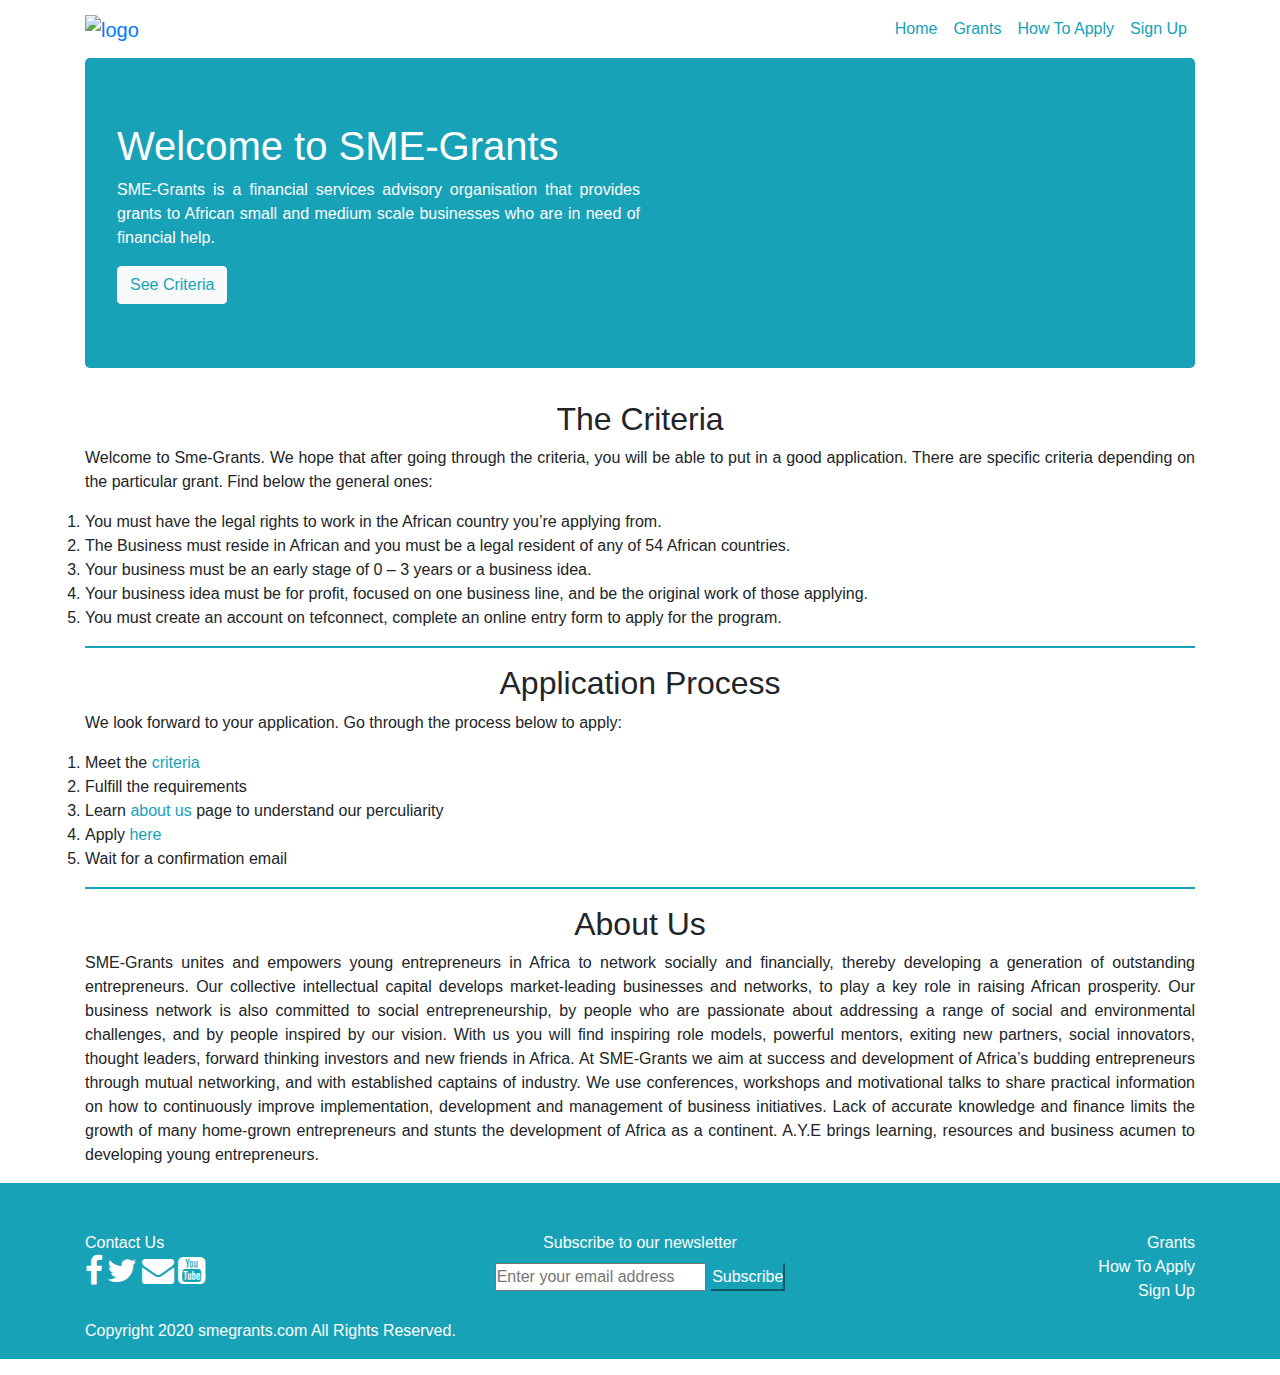
==== index.html @ ca9b4589 "Merge pull request #2 from Dufuna-CodeCamp/index" ====
<!DOCTYPE html>
<html lang="en">
    <head>
        <meta charset="UTF-8">
        <meta name="viewport" content="width=device-width, initial-scale=1.0">
        <title>Home | SME-Grants</title>
        <link rel="stylesheet" href="https://stackpath.bootstrapcdn.com/bootstrap/4.5.2/css/bootstrap.min.css">
        <script src="https://maxcdn.bootstrapcdn.com/bootstrap/3.4.1/js/bootstrap.min.js"></script>
        <link rel="stylesheet" href="https://stackpath.bootstrapcdn.com/font-awesome/4.7.0/css/font-awesome.min.css">
        <link rel="stylesheet" href="./styles.css">
        </head>
    <body>
        <!-- header begin -->
        <header>
            <nav role="navigation" class="navbar navbar-expand-lg ">
                <div class="container ml-lg-auto">
                        <a class="navbar-brand" href="#">
                            <img src="./images/money.svg" class="icon" alt="logo" style="width: 50px;">
                        </a>
                        <ul class="navbar-nav ml-lg-auto">
                            <li class="nav-item"><a href="#" class="nav-link ">Home</a></li>
                            <li class="nav-item"><a href="#" class="nav-link ">Grants</a></li>
                            <li class="nav-item"><a href="#" class="nav-link ">How To Apply</a></li>
                            <li class="nav-item"><a href="#" class="nav-link ">Sign Up</a></li>
                        </ul>
                </div>
            </nav>
        </header>
        <!-- header end (copy only the above @team) -->
        <div class="container ">
            <div class="jumbotron bg-info ">
                <h1 class="text-left">Welcome to SME-Grants</h1>
                <div class="jumbotron-text text-justify ">
                    <p>SME-Grants is a financial services advisory organisation that provides grants to African small and medium scale businesses
                    who are in need of financial help. </p>
                    <button type="button" class="btn btn-light"><a href="#requirements" class="text-info">See Criteria</a></button>
                </div>
            </div>
            <section id="requirements">
                <h2 >The Criteria</h2>
                <p> Welcome to Sme-Grants. We hope that after going through the criteria, you will be able to put in a good application. There are  specific criteria depending on the particular grant. Find below the general ones:
                <ol>
                    <li>You must have the legal rights to work in the African country you’re applying from.</li>
                    <li>The Business must reside in African and you must be a legal resident of any of 54 African countries.</li>
                    <li>Your business must be an early stage of 0 – 3 years or a business idea.</li>
                    <li>Your business idea must be for profit, focused on one business line, and be the original work of those applying.</li>
                    <li>You must create an account on tefconnect, complete an online entry form to apply for the program.</li>
                </ol>
                </p>        
            </section>
            <hr>
            <section id="body">
                <h2>Application Process</h2>
                <p>We look forward to your application. Go through the process below to apply:
                    <ol>
                        <li>Meet the <a href="#requirements" class="text-info">criteria</a> </li>
                        <li>Fulfill the requirements</li>
                        <li>Learn <a href="#aboutus" class="text-info">about us</a> page to understand our perculiarity</li>
                        <li> Apply  <a href="./grants.html" class="text-info">here</a></li>
                        <li>Wait for a confirmation email</li>
                    </ol>
                </p>
            </section>
            <hr>
            <section id="aboutus" class="text-center">
                <h2>About Us</h2>
                <P>
                    SME-Grants unites and empowers young entrepreneurs in Africa to network socially and financially, thereby developing a
                    generation of outstanding entrepreneurs. Our collective intellectual capital develops market-leading businesses and
                    networks, to play a key role in raising African prosperity.
                    Our business network is also committed to social entrepreneurship, by people who are passionate about addressing a range
                    of social and environmental challenges, and by people inspired by our vision. With us you will find inspiring role
                    models, powerful mentors, exiting new partners, social innovators, thought leaders, forward thinking investors and new
                    friends in Africa.
                    At SME-Grants we aim at success and development of Africa’s budding entrepreneurs through mutual networking, and with
                    established captains of industry. We use conferences, workshops and motivational talks to share practical information on
                    how to continuously improve implementation, development and management of business initiatives.
                    
                    Lack of accurate knowledge and finance limits the growth of many home-grown entrepreneurs and stunts the development of
                    Africa as a continent. A.Y.E brings learning, resources and business acumen to developing young entrepreneurs.
                </P>

            </section>
            
        </div>
        <div class="footer bg-info">
            <div class="container">
                <div class="row">
                    <footer class="page-footer font-small text-white pt-4 " ></footer>
                    <div class="col-md-4 pt-5 pb-30 text-white">
                        Contact Us
                        <br> 
                        <i class="fa fa-facebook fa-2x text-white"></i>
                        <i class="fa fa-twitter fa-2x text-white"></i>
                        <i class="fa fa-envelope fa-2x text-white"></i>
                        <i class="fa fa-youtube-square fa-2x text-white"></i>
                        
                    </div>
                    <div class="col-md-4 pt-md-5 pt-3 text-white text-md-center">
                        <label for="email_address">Subscribe to our newsletter </label> <br>
                        <Input type="text" name="email_address" id="email_address" placeholder="Enter your email address">
                        <button class="text- btn-info">Subscribe</button>
                    </div>
                    <div class="col-md-4 pt-md-5 pt-3 text-white text-right footer-nav">
                        <a href="../html-forms/contact-form.html" class="text-white">Grants</a> <br>
                        <a href="#" class="text-white">How To Apply</a> <br>
                        <a href="#" class="text-white">Sign Up</a>
                    </div>
                </div>
                <div class="text-center">
                    <p class="text-white py-3">
                        Copyright 2020 smegrants.com All Rights Reserved.
                    </p>
                </div>
            </div>
        </div>
    </body>
</html>
---- styles.css ----
/* Home Page */
*{
    margin: 0;
    padding: 0;
    box-sizing: border-box;
    font-family: -apple-system, BlinkMacSystemFont, 'Segoe UI', Roboto, Oxygen, Ubuntu, Cantarell, 'Open Sans', 'Helvetica Neue', sans-serif;
}
/* Nav-bar */
.nav-item a:hover {
border: solid 1px  #14A2B8;
border-radius: 5px;
background-color:  #14A2B8;
} 
.nav-link:hover {
    color: white;
}
 .nav-link{
     color: #14A2B8;
 }
/* jumbotron */
.jumbotron-text {
    max-width: 50%;
    color: white;
}
@Media (max-width:576px){
.jumbotron-text {
    max-width: 100%;
}
 }

.criteria{
    background-color: white;
    color: #14A2B8 ;
}
.text-info:hover{
    text-decoration: none;
}
/* body */
h2 {
    text-align: center;
}
p {
    text-align: justify;
}
.container h1{
    color: white;
}
hr {
border-top: 2px solid #14A2B8;
}
/* Home page ends */

/* success.html styling */
.congratulations{
    padding-top: 50px;
}

h1, h4 {
    text-align: center;
}
.icon{
    text-align: center;
}
.success{
    margin-top: 200px;
}
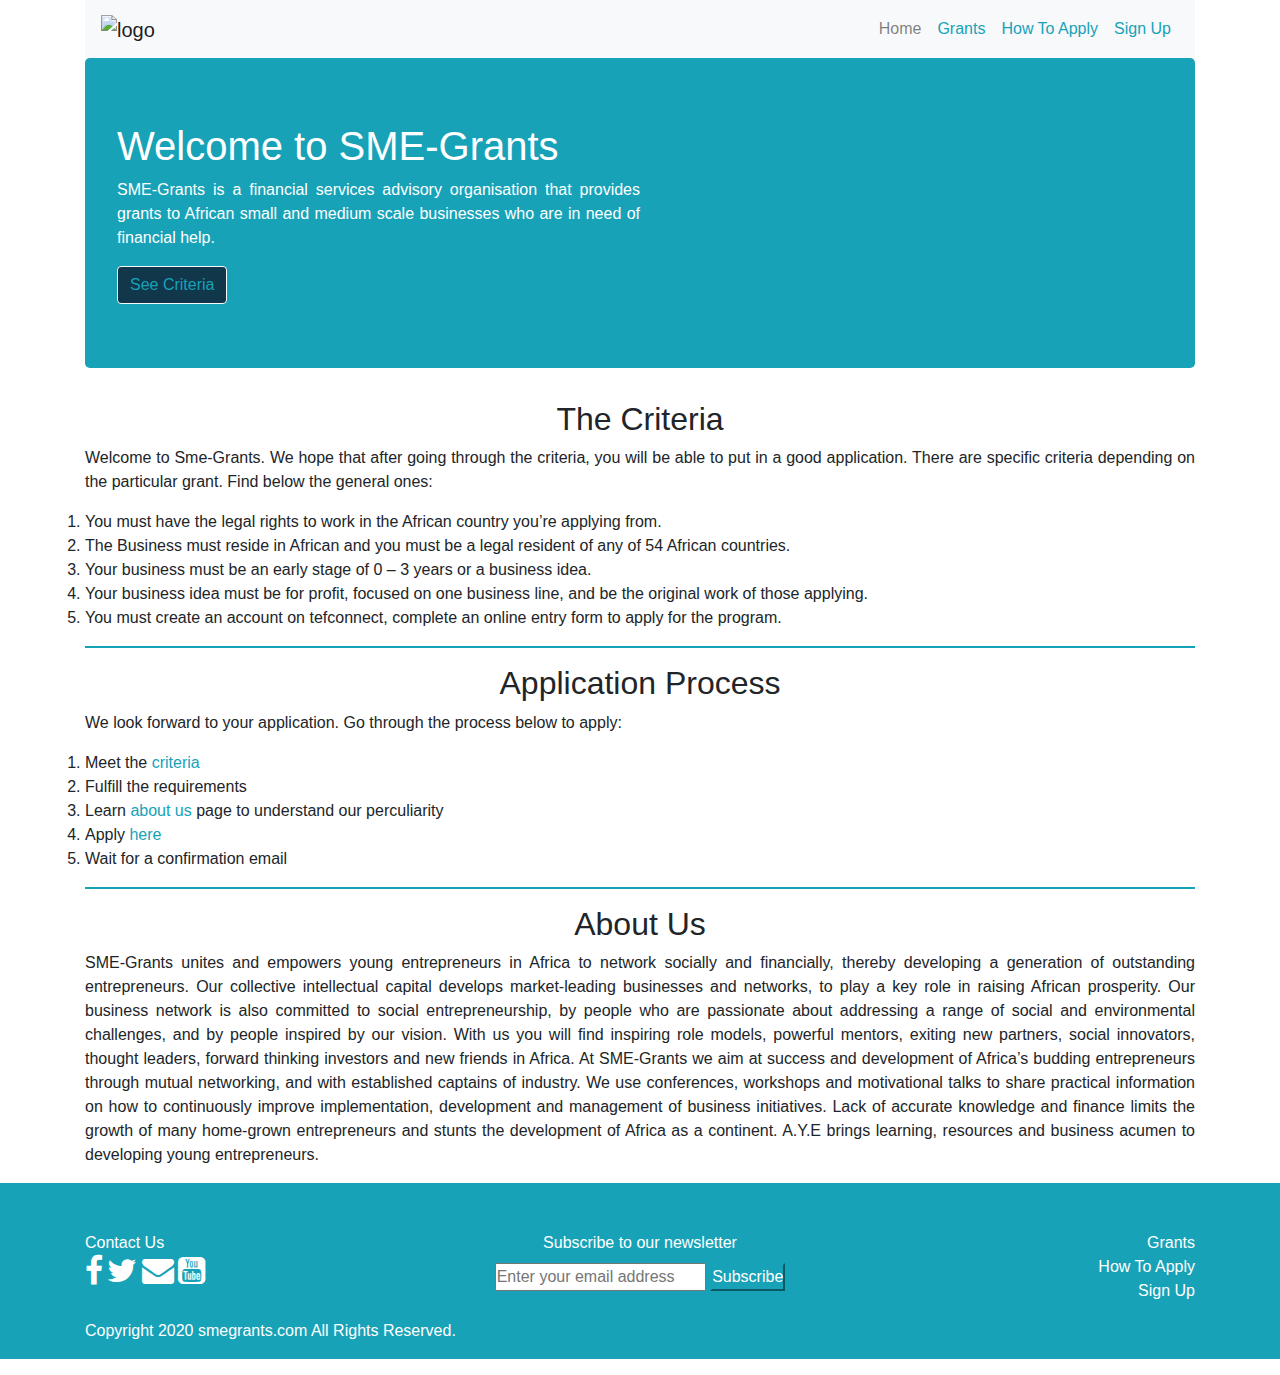
==== commit c5083ff9: "Revert "Revert "grant page and lil adjustment on the index page""" ====
--- a/index.html
+++ b/index.html
@@ -5,27 +5,36 @@
         <meta name="viewport" content="width=device-width, initial-scale=1.0">
         <title>Home | SME-Grants</title>
         <link rel="stylesheet" href="https://stackpath.bootstrapcdn.com/bootstrap/4.5.2/css/bootstrap.min.css">
-        <script src="https://maxcdn.bootstrapcdn.com/bootstrap/3.4.1/js/bootstrap.min.js"></script>
+     
         <link rel="stylesheet" href="https://stackpath.bootstrapcdn.com/font-awesome/4.7.0/css/font-awesome.min.css">
         <link rel="stylesheet" href="./styles.css">
         </head>
     <body>
         <!-- header begin -->
-        <header>
-            <nav role="navigation" class="navbar navbar-expand-lg ">
-                <div class="container ml-lg-auto">
-                        <a class="navbar-brand" href="#">
-                            <img src="./images/money.svg" class="icon" alt="logo" style="width: 50px;">
-                        </a>
-                        <ul class="navbar-nav ml-lg-auto">
-                            <li class="nav-item"><a href="#" class="nav-link ">Home</a></li>
-                            <li class="nav-item"><a href="#" class="nav-link ">Grants</a></li>
-                            <li class="nav-item"><a href="#" class="nav-link ">How To Apply</a></li>
-                            <li class="nav-item"><a href="#" class="nav-link ">Sign Up</a></li>
+        <div class="container">
+            <header>
+                <nav class="navbar navbar-expand-lg navbar-light bg-light">
+                    <a class="navbar-brand" href="./index.html">
+                        <img src="./images/money.svg" class="icon" alt="logo" style="width: 50px;">
+                    </a>
+                    <button class="navbar-toggler" data-target="#my-nav" data-toggle="collapse" aria-controls="my-nav"
+                        aria-expanded="false" aria-label="Toggle navigation">
+                        <span class="navbar-toggler-icon"></span>
+                    </button>
+                    <div id="my-nav" class="collapse navbar-collapse">
+                        <ul class="navbar-nav ml-auto">
+                            <li class="nav-item"><a href="./index.html" class="nav-link ">Home</a></li>
+                            <li class="nav-item active"><a href="./grant.html" class="nav-link text-info">Grants</a>
+                            </li>
+                            <li class="nav-item"><a href="#" class="nav-link text-info">How To Apply</a></li>
+                            <li class="nav-item"><a href="#" class="nav-link text-info">Sign Up</a></li>
                         </ul>
-                </div>
-            </nav>
-        </header>
+                    </div>
+                </nav>
+
+            </header>
+        </div>
+
         <!-- header end (copy only the above @team) -->
         <div class="container ">
             <div class="jumbotron bg-info ">
@@ -114,5 +123,6 @@
                 </div>
             </div>
         </div>
+        <script src="https://maxcdn.bootstrapcdn.com/bootstrap/3.4.1/js/bootstrap.min.js"></script>
     </body>
 </html>--- a/styles.css
+++ b/styles.css
@@ -1,68 +1,180 @@
 /* Home Page */
-*{
+* {
     margin: 0;
     padding: 0;
     box-sizing: border-box;
     font-family: -apple-system, BlinkMacSystemFont, 'Segoe UI', Roboto, Oxygen, Ubuntu, Cantarell, 'Open Sans', 'Helvetica Neue', sans-serif;
 }
+
 /* Nav-bar */
 .nav-item a:hover {
-border: solid 1px  #14A2B8;
-border-radius: 5px;
-background-color:  #14A2B8;
-} 
+    border: solid 1px #14A2B8;
+    border-radius: 5px;
+    background-color: #14A2B8;
+}
+
 .nav-link:hover {
     color: white;
 }
- .nav-link{
-     color: #14A2B8;
- }
+
+.nav-link {
+    color: #14A2B8;
+}
+.purple {
+    color: #10374A;
+}
+/* .navbar-toggler {
+    color: #10374A;
+} */
 /* jumbotron */
 .jumbotron-text {
     max-width: 50%;
     color: white;
 }
-@Media (max-width:576px){
-.jumbotron-text {
-    max-width: 100%;
+
+@Media (max-width:576px) {
+    .jumbotron-text {
+        max-width: 100%;
+    }
 }
- }
 
-.criteria{
+.criteria {
     background-color: white;
-    color: #14A2B8 ;
+    color: #14A2B8;
 }
-.text-info:hover{
+
+.text-info:hover {
     text-decoration: none;
 }
+
 /* body */
 h2 {
     text-align: center;
 }
+
 p {
     text-align: justify;
 }
-.container h1{
+
+.container h1 {
     color: white;
 }
+
 hr {
-border-top: 2px solid #14A2B8;
+    border-top: 2px solid #14A2B8;
 }
+
 /* Home page ends */
 
 /* success.html styling */
-.congratulations{
+.congratulations {
     padding-top: 50px;
 }
 
-h1, h4 {
+h1,
+h4 {
     text-align: center;
 }
-.icon{
+
+.icon {
     text-align: center;
 }
-.success{
+
+.success {
     margin-top: 200px;
 }
 
+/*******************************************
+Forms Page CSS Begins
+******************************************/
+#heading {
+    text-align: center;
+}
 
+.control {
+    width: 80%;
+    height: 30px;
+    border-top-style: hidden;
+    border-right-style: hidden;
+    border-left-style: hidden;
+    border-bottom-style: groove;
+}
+
+#stepOne,
+#stepTwo,
+#stepThree {
+    width: 100%;
+    display: flex;
+}
+
+#stepTwo,
+#stepThree {
+    display: none;
+}
+
+.leftDiv,
+.rightDiv {
+    float: left;
+    width: 50%;
+    margin: 20px;
+    align-items: center;
+}
+
+.leftDiv {
+    text-align: left;
+}
+
+.fieldset {
+    line-height: 50px;
+    width: 100%;
+    border-radius: 15px;
+}
+
+textarea {
+    width: 80%;
+    height: 100px;
+}
+
+.leftDiv h3 {
+    text-align: center;
+}
+
+/*******************************************
+Forms Page CSS Ends
+******************************************/
+/* Grant Session */
+
+.jumbotron-horn {
+
+    color: #ffffff;
+}
+
+.btn {
+    background-color: #10374A;
+    ;
+    color: #ffffff;
+}
+
+.container-title {
+    margin: 40px;
+    font-weight: 600;
+    color: #10374A;
+}
+
+.btn:hover {
+    color: grey;
+}
+
+.bg-purple {
+    background-color: #14A2B8 !important;
+    color: #FFF;
+}
+
+.bg-red {
+    background-color: #ff2d55 !important;
+    color: #FFF;
+}
+
+.card-title {
+    font-weight: 600;
+}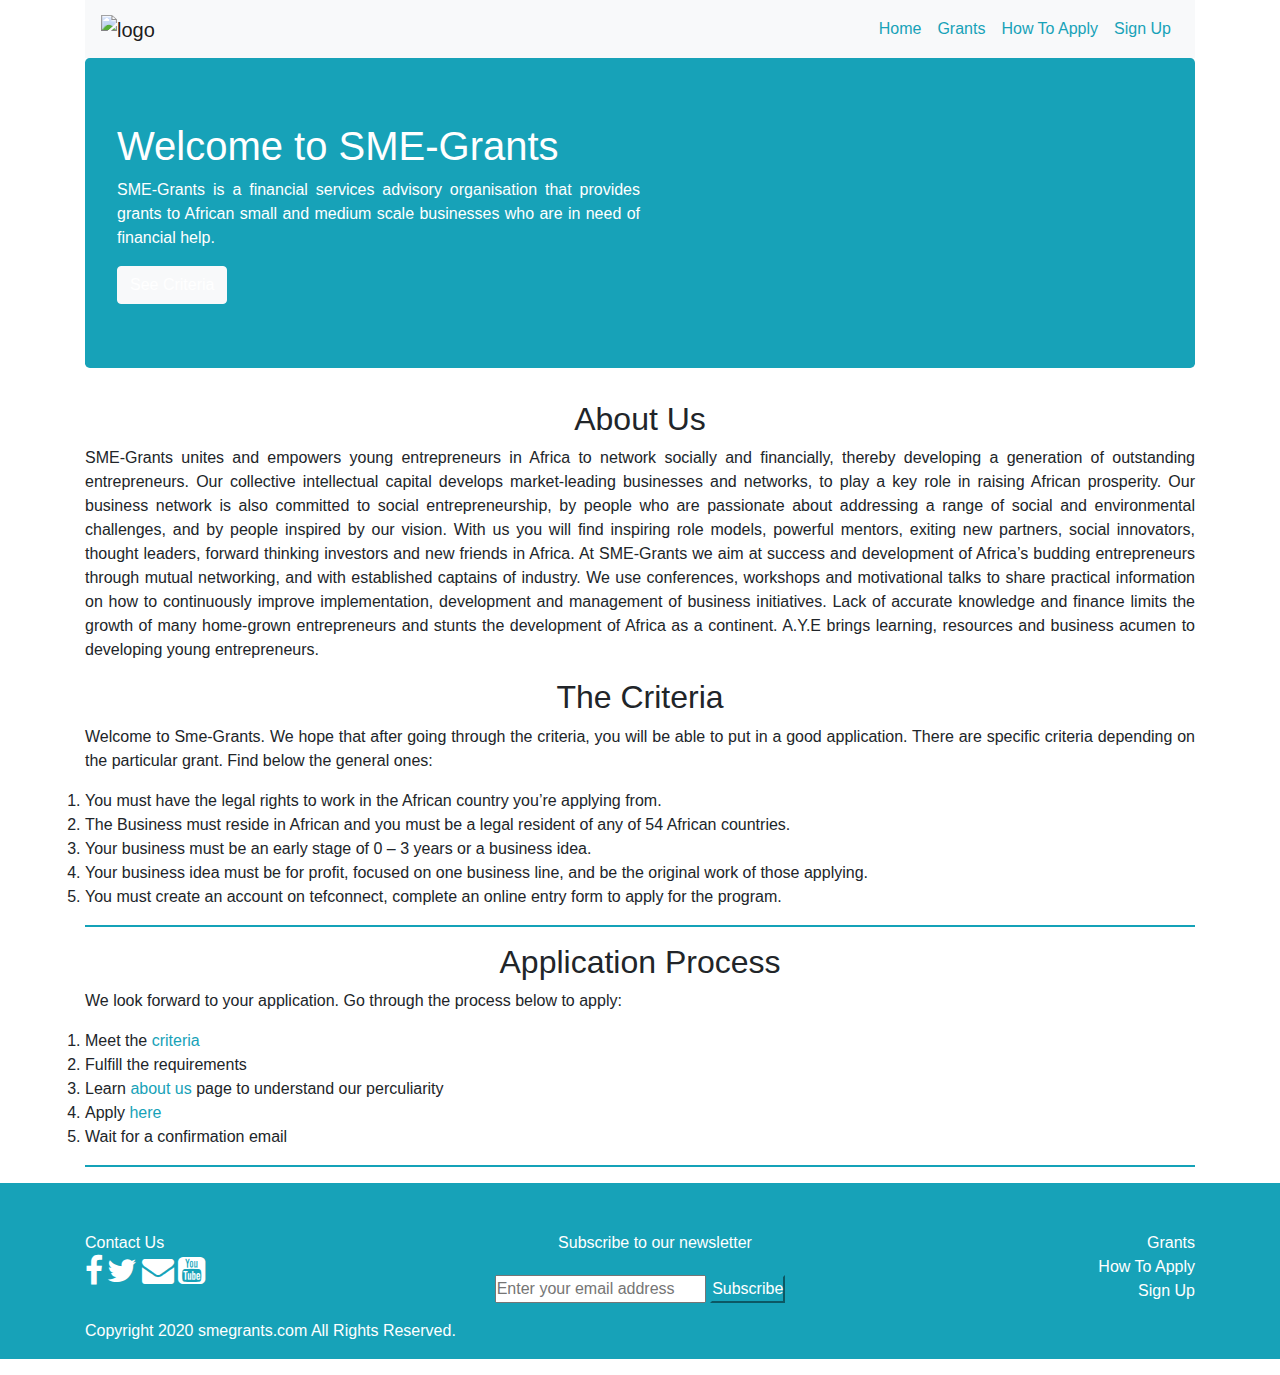
==== commit a028aef4: "Merge branch 'main' into branch" ====
--- a/index.html
+++ b/index.html
@@ -15,36 +15,58 @@
             <header>
                 <nav class="navbar navbar-expand-lg navbar-light bg-light">
                     <a class="navbar-brand" href="./index.html">
-                        <img src="./images/money.svg" class="icon" alt="logo" style="width: 50px;">
+                    <img src="./images/money.svg" class="icon" alt="logo" style="width: 50px;">
                     </a>
                     <button class="navbar-toggler" data-target="#my-nav" data-toggle="collapse" aria-controls="my-nav"
-                        aria-expanded="false" aria-label="Toggle navigation">
-                        <span class="navbar-toggler-icon"></span>
+                    aria-expanded="false" aria-label="Toggle navigation">
+                    <span class="navbar-toggler-icon"></span>
                     </button>
                     <div id="my-nav" class="collapse navbar-collapse">
                         <ul class="navbar-nav ml-auto">
-                            <li class="nav-item"><a href="./index.html" class="nav-link ">Home</a></li>
-                            <li class="nav-item active"><a href="./grant.html" class="nav-link text-info">Grants</a>
-                            </li>
+                            <li class="nav-item"><a href="./index.html" class="nav-link text-info">Home</a></li>
+                            <li class="nav-item active"><a href="./grant.html" class="nav-link text-info">Grants</a></li>
                             <li class="nav-item"><a href="#" class="nav-link text-info">How To Apply</a></li>
                             <li class="nav-item"><a href="#" class="nav-link text-info">Sign Up</a></li>
                         </ul>
                     </div>
                 </nav>
-
             </header>
         </div>
-
-        <!-- header end (copy only the above @team) -->
+<!-- header end (copy only the above @team) -->
         <div class="container ">
             <div class="jumbotron bg-info ">
                 <h1 class="text-left">Welcome to SME-Grants</h1>
                 <div class="jumbotron-text text-justify ">
                     <p>SME-Grants is a financial services advisory organisation that provides grants to African small and medium scale businesses
                     who are in need of financial help. </p>
-                    <button type="button" class="btn btn-light"><a href="#requirements" class="text-info">See Criteria</a></button>
+                    <button type="button" class="btn btn-light"><a href="#requirements" class="text-white">See Criteria</a></button>
                 </div>
             </div>
+            <section id="aboutus" class="text-center">
+                <h2>About Us</h2>
+                <P>
+                    SME-Grants unites and empowers young entrepreneurs in Africa to network socially and financially, thereby
+                    developing a
+                    generation of outstanding entrepreneurs. Our collective intellectual capital develops market-leading businesses
+                    and
+                    networks, to play a key role in raising African prosperity.
+                    Our business network is also committed to social entrepreneurship, by people who are passionate about addressing
+                    a range
+                    of social and environmental challenges, and by people inspired by our vision. With us you will find inspiring
+                    role
+                    models, powerful mentors, exiting new partners, social innovators, thought leaders, forward thinking investors
+                    and new
+                    friends in Africa.
+                    At SME-Grants we aim at success and development of Africa’s budding entrepreneurs through mutual networking, and
+                    with
+                    established captains of industry. We use conferences, workshops and motivational talks to share practical
+                    information on
+                    how to continuously improve implementation, development and management of business initiatives.
+                    Lack of accurate knowledge and finance limits the growth of many home-grown entrepreneurs and stunts the
+                    development of
+                    Africa as a continent. A.Y.E brings learning, resources and business acumen to developing young entrepreneurs.
+                </P>
+            </section>
             <section id="requirements">
                 <h2 >The Criteria</h2>
                 <p> Welcome to Sme-Grants. We hope that after going through the criteria, you will be able to put in a good application. There are  specific criteria depending on the particular grant. Find below the general ones:
@@ -71,25 +93,6 @@
                 </p>
             </section>
             <hr>
-            <section id="aboutus" class="text-center">
-                <h2>About Us</h2>
-                <P>
-                    SME-Grants unites and empowers young entrepreneurs in Africa to network socially and financially, thereby developing a
-                    generation of outstanding entrepreneurs. Our collective intellectual capital develops market-leading businesses and
-                    networks, to play a key role in raising African prosperity.
-                    Our business network is also committed to social entrepreneurship, by people who are passionate about addressing a range
-                    of social and environmental challenges, and by people inspired by our vision. With us you will find inspiring role
-                    models, powerful mentors, exiting new partners, social innovators, thought leaders, forward thinking investors and new
-                    friends in Africa.
-                    At SME-Grants we aim at success and development of Africa’s budding entrepreneurs through mutual networking, and with
-                    established captains of industry. We use conferences, workshops and motivational talks to share practical information on
-                    how to continuously improve implementation, development and management of business initiatives.
-                    
-                    Lack of accurate knowledge and finance limits the growth of many home-grown entrepreneurs and stunts the development of
-                    Africa as a continent. A.Y.E brings learning, resources and business acumen to developing young entrepreneurs.
-                </P>
-
-            </section>
             
         </div>
         <div class="footer bg-info">
@@ -123,6 +126,7 @@
                 </div>
             </div>
         </div>
-        <script src="https://maxcdn.bootstrapcdn.com/bootstrap/3.4.1/js/bootstrap.min.js"></script>
+        <script src="https://cdnjs.cloudflare.com/ajax/libs/popper.js/1.16.1/umd/popper.min.js"></script>
+        <script src="https://cdnjs.cloudflare.com/ajax/libs/twitter-bootstrap/5.0.0-alpha1/js/bootstrap.min.js"></script>
     </body>
 </html>--- a/styles.css
+++ b/styles.css
@@ -8,24 +8,19 @@
 
 /* Nav-bar */
 .nav-item a:hover {
-    border: solid 1px #14A2B8;
-    border-radius: 5px;
-    background-color: #14A2B8;
-}
-
-.nav-link:hover {
-    color: white;
+    border: solid 1px white;
+    border-radius: 3px;
+    background-color: white;
 }
 
 .nav-link {
     color: #14A2B8;
 }
+
 .purple {
     color: #10374A;
 }
-/* .navbar-toggler {
-    color: #10374A;
-} */
+
 /* jumbotron */
 .jumbotron-text {
     max-width: 50%;
@@ -43,9 +38,11 @@
     color: #14A2B8;
 }
 
-.text-info:hover {
+.btn a:hover{
     text-decoration: none;
+    color:  #14A2B8;
 }
+
 
 /* body */
 h2 {
@@ -89,92 +86,66 @@
 ******************************************/
 #heading {
     text-align: center;
-}
+    margin-top: 30px;
+   }
 
 .control {
-    width: 80%;
-    height: 30px;
+    width: 90%;
+     height: 50px;
+     margin-left: 30px;
     border-top-style: hidden;
     border-right-style: hidden;
     border-left-style: hidden;
     border-bottom-style: groove;
 }
-
-#stepOne,
-#stepTwo,
-#stepThree {
-    width: 100%;
-    display: flex;
+ branch
+.control1{
+    margin-left:40px;
+}
+label{
+    margin-left:30px ;
+    margin-bottom: 20px;
+  }
+#text{
+    width: 200px;
 }
 
-#stepTwo,
-#stepThree {
-    display: none;
+h3{
+    margin-top: 150px;
+    }
+.form{
+    padding: 20px;
+    width: 100%;
+    border:1px solid;
+    border-radius: 10px;
+    margin-bottom: 10px;
+    margin-top: 20px;
 }
-
-.leftDiv,
-.rightDiv {
-    float: left;
-    width: 50%;
-    margin: 20px;
-    align-items: center;
-}
-
-.leftDiv {
-    text-align: left;
-}
-
-.fieldset {
-    line-height: 50px;
-    width: 100%;
-    border-radius: 15px;
+.step{
+    margin-top: 50px;
 }
 
 textarea {
-    width: 80%;
+    width:80%;
     height: 100px;
 }
 
-.leftDiv h3 {
-    text-align: center;
+branch
+.button1{
+    width: 100px;
+    margin-left: 250px;
+    border: none;
+    height: 40px;
+    border-radius: 10px;
+    background-color:#10374A;
+    color:#fff;
+    
+}
+.button1:hover{
+color: #D3D3D3;
+
 }
 
 /*******************************************
 Forms Page CSS Ends
 ******************************************/
-/* Grant Session */
-
-.jumbotron-horn {
-
-    color: #ffffff;
-}
-
-.btn {
-    background-color: #10374A;
-    ;
-    color: #ffffff;
-}
-
-.container-title {
-    margin: 40px;
-    font-weight: 600;
-    color: #10374A;
-}
-
-.btn:hover {
-    color: grey;
-}
-
-.bg-purple {
-    background-color: #14A2B8 !important;
-    color: #FFF;
-}
-
-.bg-red {
-    background-color: #ff2d55 !important;
-    color: #FFF;
-}
-
-.card-title {
-    font-weight: 600;
-}